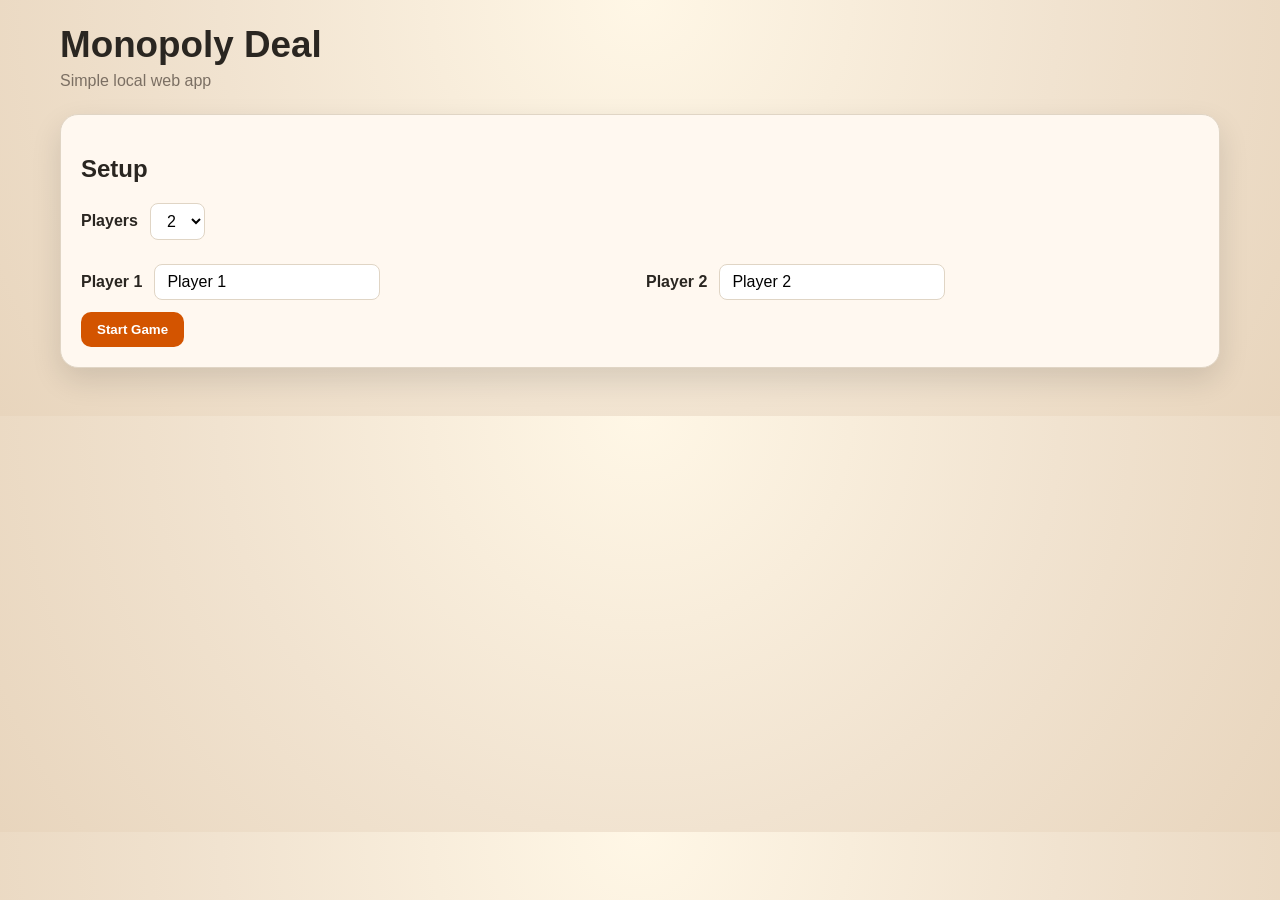
==== app/index.html @ c9355817 "Starting" ====
<!doctype html>
<html lang="en">
  <head>
    <meta charset="utf-8" />
    <meta name="viewport" content="width=device-width, initial-scale=1" />
    <title>Monopoly Deal (Simple Web App)</title>
    <link rel="stylesheet" href="style.css" />
  </head>
  <body>
    <div id="app" class="app">
      <header class="header">
        <div>
          <h1>Monopoly Deal</h1>
          <p class="subtitle">Simple local web app</p>
        </div>
        <div class="status" id="gameStatus"></div>
      </header>

      <section id="setup" class="panel">
        <h2>Setup</h2>
        <div class="row">
          <label for="playerCount">Players</label>
          <select id="playerCount">
            <option value="2">2</option>
            <option value="3">3</option>
            <option value="4">4</option>
          </select>
        </div>
        <div id="playerInputs" class="player-inputs"></div>
        <button id="startGame" class="primary">Start Game</button>
      </section>

      <section id="game" class="panel hidden">
        <div class="turn-bar">
          <div class="turn-info" id="turnInfo"></div>
          <div class="turn-actions">
            <button id="drawBtn">Draw 2</button>
            <button id="endTurnBtn">End Turn</button>
          </div>
        </div>

        <div class="grid">
          <div class="column" id="playersArea"></div>
          <div class="column side">
            <div class="pile">
              <h3>Deck</h3>
              <div id="deckCount" class="count"></div>
              <button id="peekDeck">Peek Top 5</button>
              <div id="deckPeek" class="peek"></div>
            </div>
            <div class="pile">
              <h3>Discard</h3>
              <div id="discardCount" class="count"></div>
              <div id="discardTop" class="peek"></div>
            </div>
            <div class="pile">
              <h3>Action Log</h3>
              <div id="log" class="log"></div>
            </div>
          </div>
        </div>
      </section>

      <div id="modal" class="modal hidden">
        <div class="modal-content">
          <h3 id="modalTitle"></h3>
          <div id="modalBody"></div>
          <div class="modal-actions">
            <button id="modalCancel">Cancel</button>
          </div>
        </div>
      </div>
    </div>

    <script src="app.js"></script>
  </body>
</html>
---- app/style.css ----
﻿:root {
  --bg: #f7f2e8;
  --panel: #fff8f0;
  --ink: #2a2621;
  --accent: #d35400;
  --accent-dark: #9a3d02;
  --border: #e0d5c5;
  --muted: #7b6f63;
  --success: #2e7d32;
  --shadow: 0 12px 30px rgba(0, 0, 0, 0.12);
}

* {
  box-sizing: border-box;
}

body {
  margin: 0;
  font-family: "Trebuchet MS", "Gill Sans", "Segoe UI", sans-serif;
  background: radial-gradient(circle at top, #fff7e6, #f1e3d0 55%, #e8d5bd);
  color: var(--ink);
}

.app {
  max-width: 1200px;
  margin: 24px auto 48px;
  padding: 0 20px;
}

.header {
  display: flex;
  align-items: center;
  justify-content: space-between;
  gap: 16px;
}

.header h1 {
  margin: 0 0 6px;
  font-size: 2.3rem;
}

.subtitle {
  margin: 0;
  color: var(--muted);
}

.status {
  font-weight: 600;
  color: var(--accent-dark);
}

.panel {
  background: var(--panel);
  border: 1px solid var(--border);
  border-radius: 18px;
  padding: 20px;
  margin-top: 24px;
  box-shadow: var(--shadow);
}

.hidden {
  display: none !important;
}

.row {
  display: flex;
  align-items: center;
  gap: 12px;
  margin: 12px 0;
}

label {
  font-weight: 600;
}

select,
input[type="text"] {
  padding: 8px 12px;
  border-radius: 8px;
  border: 1px solid var(--border);
  background: #fff;
  font-size: 1rem;
}

button {
  padding: 10px 16px;
  border-radius: 10px;
  border: none;
  background: #f0e2cf;
  color: var(--ink);
  cursor: pointer;
  font-weight: 600;
}

button:hover {
  background: #ead7c1;
}

button.primary {
  background: var(--accent);
  color: #fff;
}

button.primary:hover {
  background: var(--accent-dark);
}

.player-inputs {
  display: grid;
  gap: 12px;
  grid-template-columns: repeat(auto-fit, minmax(180px, 1fr));
}

.turn-bar {
  display: flex;
  align-items: center;
  justify-content: space-between;
  gap: 16px;
  flex-wrap: wrap;
}

.turn-info {
  font-size: 1.1rem;
  font-weight: 600;
}

.grid {
  display: grid;
  grid-template-columns: minmax(0, 2.6fr) minmax(0, 1fr);
  gap: 18px;
  margin-top: 18px;
}

.column {
  display: grid;
  gap: 16px;
}

.column.side {
  align-content: start;
}

.player {
  border: 1px solid var(--border);
  border-radius: 16px;
  padding: 12px;
  background: #fffdf9;
}

.player.active {
  border-color: var(--accent);
  box-shadow: 0 0 0 2px rgba(211, 84, 0, 0.15);
}

.player h3 {
  margin: 0 0 8px;
}

.player-section {
  margin-bottom: 10px;
}

.section-title {
  font-weight: 600;
  color: var(--muted);
  margin-bottom: 6px;
}

.card-list {
  display: flex;
  flex-wrap: wrap;
  gap: 6px;
}

.card {
  padding: 8px 10px;
  border-radius: 10px;
  border: 1px solid var(--border);
  background: #fff;
  font-size: 0.9rem;
  cursor: pointer;
}

.card.action {
  border-left: 4px solid #c0392b;
}

.card.money {
  border-left: 4px solid #2e7d32;
}

.card.property {
  border-left: 4px solid #1e88e5;
}

.card.rent {
  border-left: 4px solid #6a1b9a;
}

.card.wild {
  border-left: 4px solid #8e44ad;
}

.pile {
  border: 1px solid var(--border);
  border-radius: 14px;
  padding: 12px;
  background: #fffdf7;
}

.count {
  font-size: 1.2rem;
  font-weight: 700;
  margin-bottom: 8px;
}

.peek {
  font-size: 0.85rem;
  color: var(--muted);
  display: grid;
  gap: 4px;
}

.log {
  max-height: 240px;
  overflow-y: auto;
  display: grid;
  gap: 6px;
  font-size: 0.9rem;
}

.log-item {
  background: #f5ebdd;
  padding: 6px 8px;
  border-radius: 8px;
}

.modal {
  position: fixed;
  inset: 0;
  background: rgba(0, 0, 0, 0.45);
  display: flex;
  align-items: center;
  justify-content: center;
  padding: 16px;
  z-index: 20;
}

.modal-content {
  background: #fff;
  padding: 20px;
  border-radius: 14px;
  width: min(440px, 92vw);
  box-shadow: var(--shadow);
}

.modal-actions {
  display: flex;
  justify-content: flex-end;
  margin-top: 16px;
}

.property-grid {
  display: grid;
  grid-template-columns: repeat(auto-fit, minmax(140px, 1fr));
  gap: 8px;
}

.property-set {
  border: 1px dashed var(--border);
  border-radius: 12px;
  padding: 8px;
  background: #fff;
}

.property-set.complete {
  border-color: var(--success);
  box-shadow: 0 0 0 1px rgba(46, 125, 50, 0.2);
}

.property-set h4 {
  margin: 0 0 6px;
  font-size: 0.95rem;
}

.property-set .count {
  font-size: 0.85rem;
  font-weight: 600;
  color: var(--muted);
}

.muted {
  color: var(--muted);
  font-size: 0.9rem;
}

.selected {
  outline: 2px solid var(--accent);
}

@media (max-width: 900px) {
  .grid {
    grid-template-columns: 1fr;
  }
}
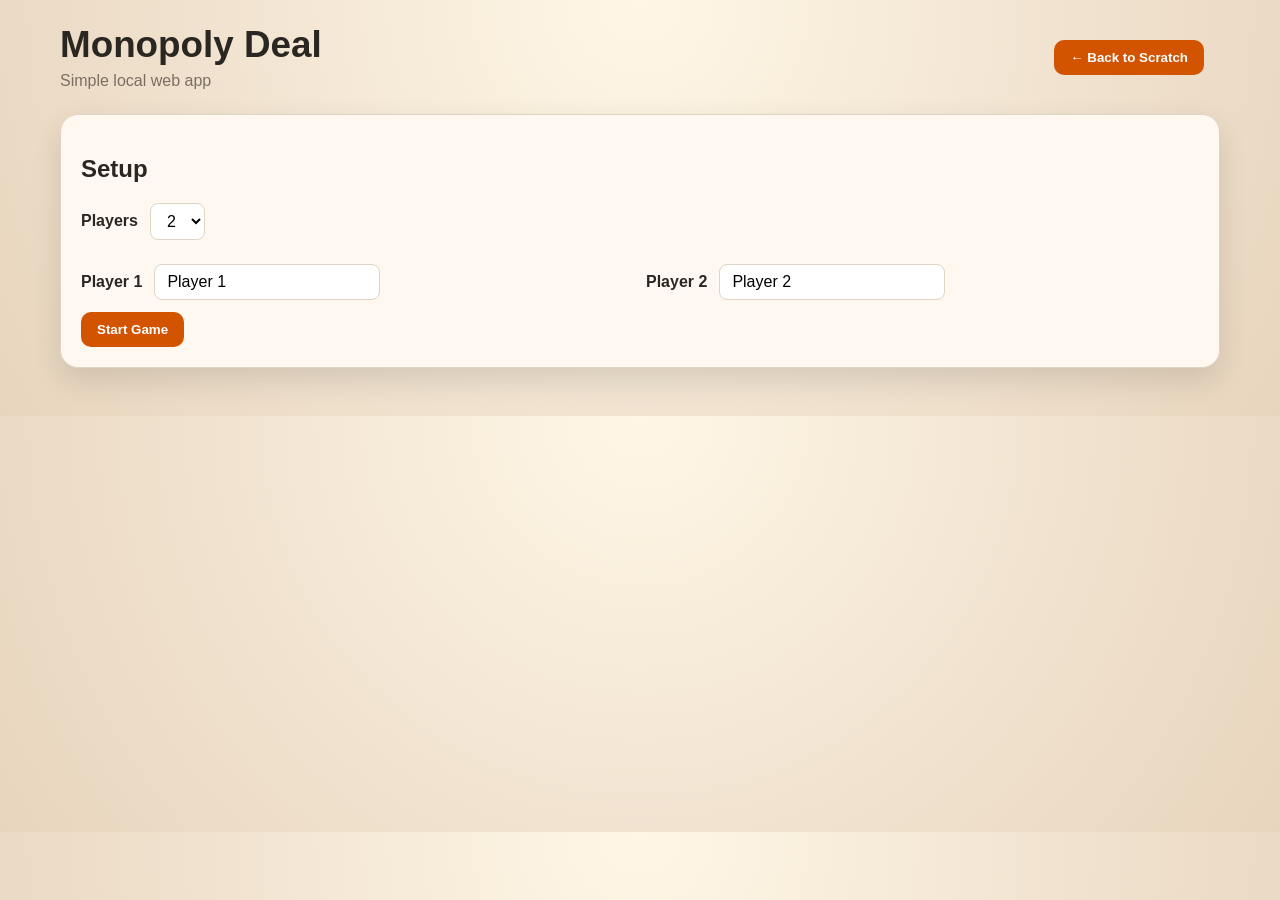
==== commit b47ac263: "Added a link" ====
--- a/app/index.html
+++ b/app/index.html
@@ -13,7 +13,10 @@
           <h1>Monopoly Deal</h1>
           <p class="subtitle">Simple local web app</p>
         </div>
-        <div class="status" id="gameStatus"></div>
+        <div style="display: flex; align-items: center; gap: 16px;">
+          <button onclick="window.location.href='../index.html'" class="primary" style="margin-right: auto;">← Back to Scratch</button>
+          <div class="status" id="gameStatus"></div>
+        </div>
       </header>
 
       <section id="setup" class="panel">
